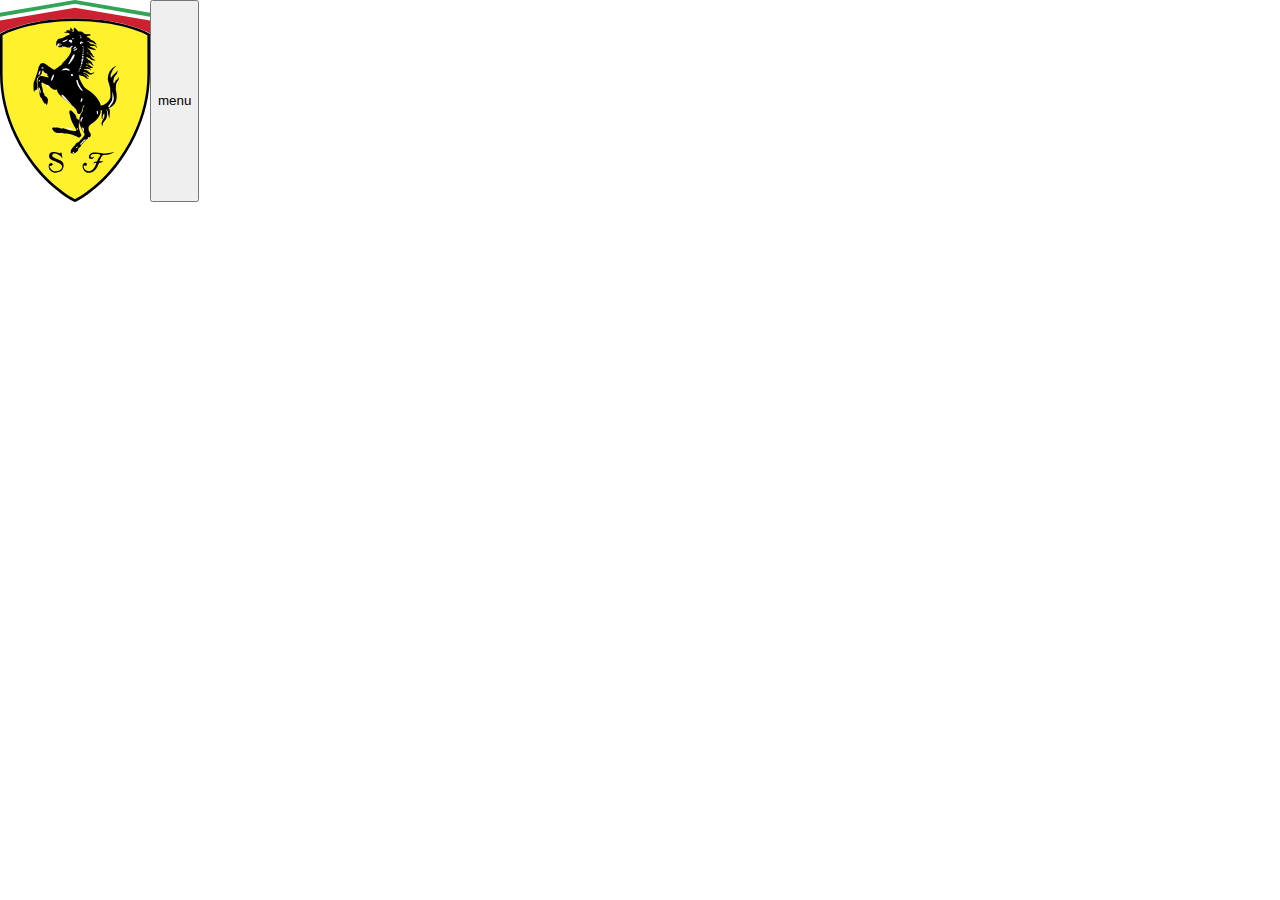
==== index.html @ 1557fa02 "CSS Inicial" ====
<!DOCTYPE html>
<html lang="pt-br">
<head>
    <meta charset="UTF-8">
    <meta name="viewport" content="width=device-width, initial-scale=1.0">
    <title>HcodeLab - Ferrari</title>
    <link rel="stylesheet" href="assets/css/style.css">
</head>
<body>
    <header class="top-site">
       <img src="assets/images/ferrari-logo.svg" di="logo"alt="logo" />

    </header>
    <section class="content-site">
       <button type="button">
            menu
       </button> 

    </section>
    <footer class="footer-site">

    </footer>    
</body>
</html>
---- assets/css/style.css ----
@import "reset.css";

.header.top-site {
    width: 100px;
    min-height: 80px;
    position: relative;
    background-color:var(--header);

}

.header.footer-site {
    background-color: #343433;
}


/* breakpoint */
@media (min-width: 576px) {

}
@media (min-width: 768px) {

}
@media (min-width: 992px) {

}
@media (min-width: 1200px) {

}
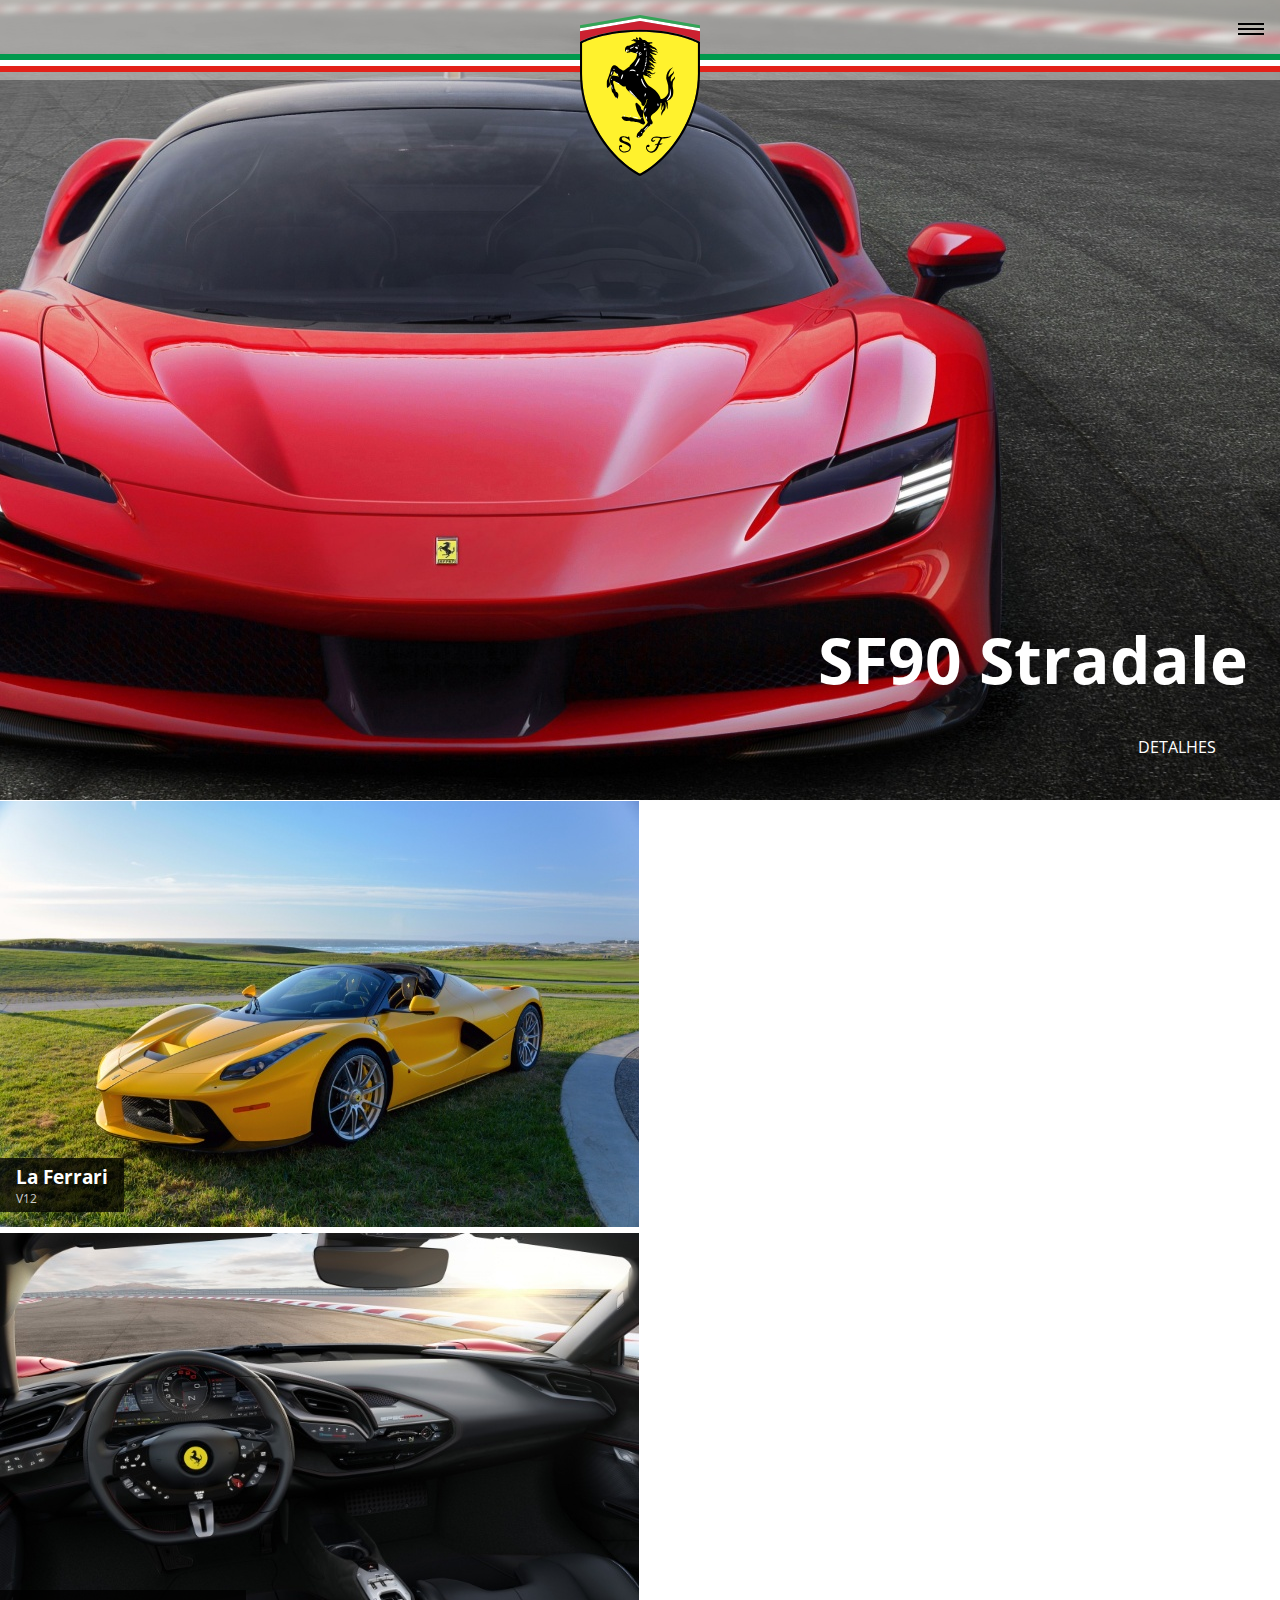
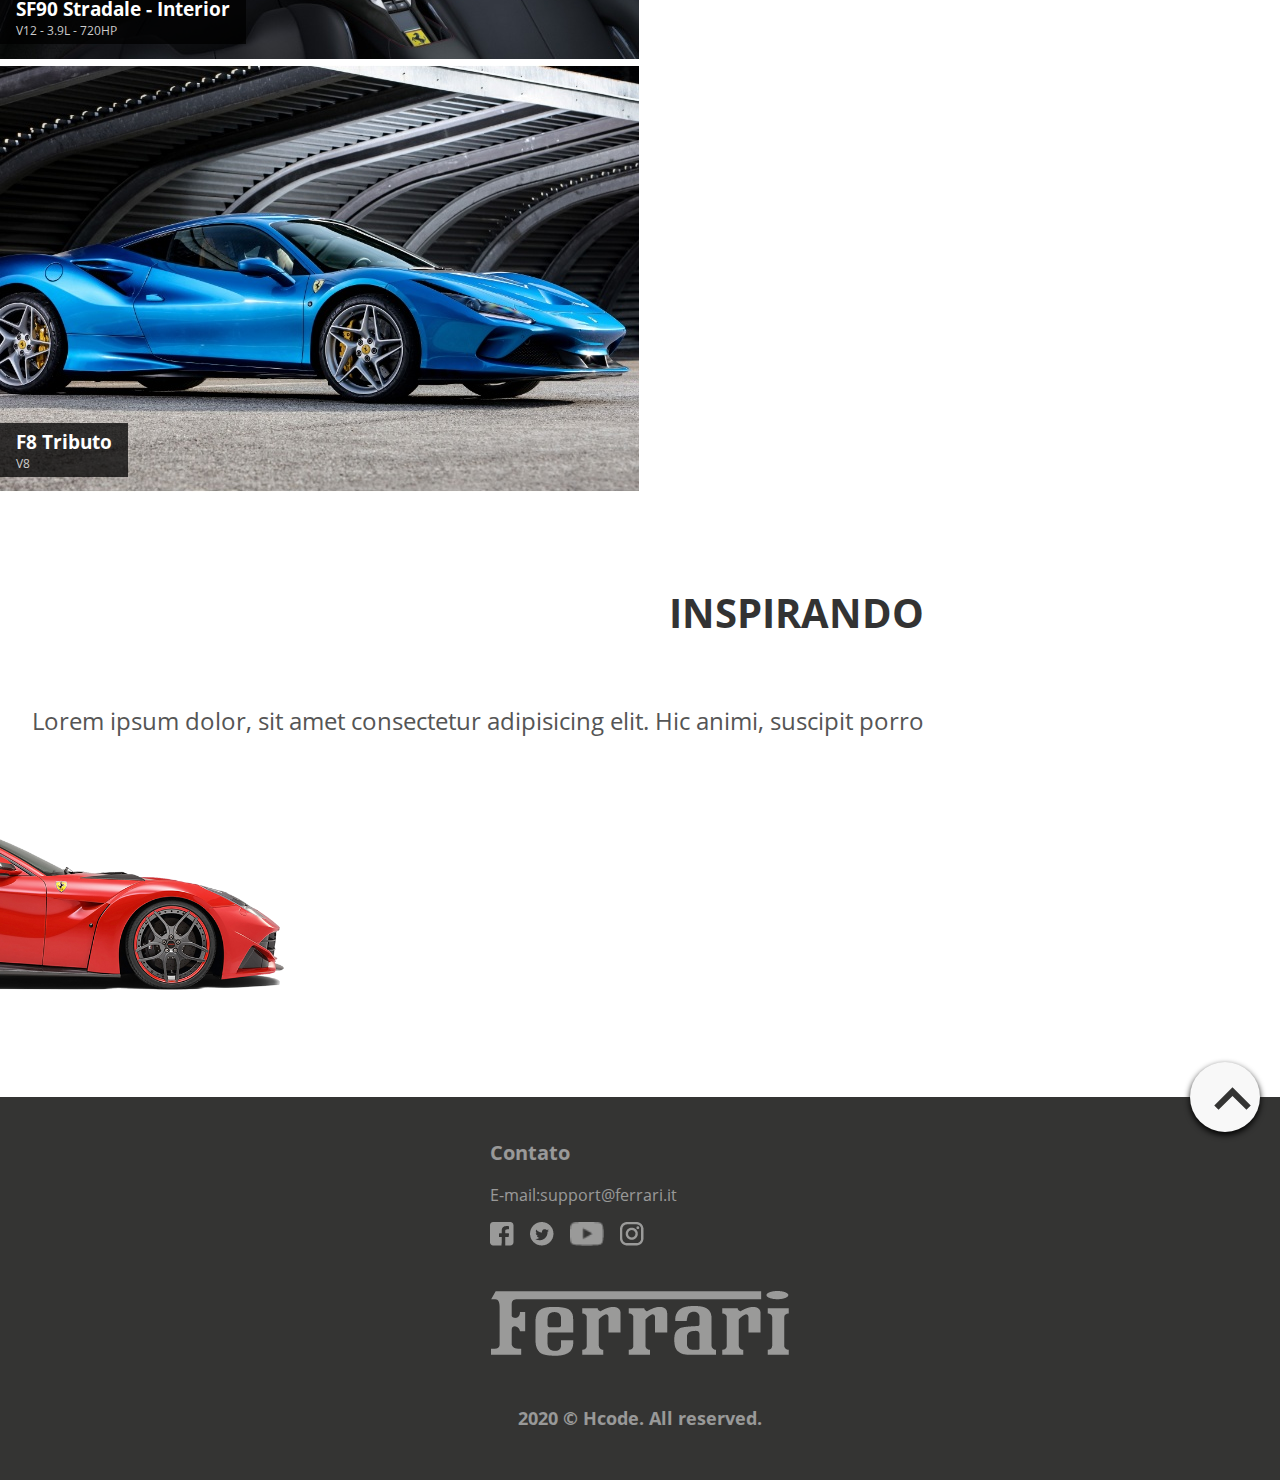
==== commit f6e29b8f: "Index do site Mobile" ====
--- a/index.html
+++ b/index.html
@@ -4,21 +4,91 @@
     <meta charset="UTF-8">
     <meta name="viewport" content="width=device-width, initial-scale=1.0">
     <title>HcodeLab - Ferrari</title>
-    <link rel="stylesheet" href="assets/css/style.css">
+    <link rel="stylesheet" href="assets/css/index.css">
 </head>
 <body>
-    <header class="top-site">
-       <img src="assets/images/ferrari-logo.svg" di="logo"alt="logo" />
+    <header id="header">
+        <img src="assets/images/ferrari-logo.svg" id="logo" alt="Logo" />
+        <button type="button">
+            <img src="assets/images/menu-black-18dp.svg" alt="menu" />
+        </button>
+        <hr />
+    </header>
+    <main id="home">
+        <header>
+            <h1>SF90 Stradale</h1>
+        <a href="#">Detalhes</a>
+        </header>
+        <section class="gallery">
 
-    </header>
-    <section class="content-site">
-       <button type="button">
-            menu
-       </button> 
+            <figure>
+                <img src="assets/images/index/laferrari.jpg" />
+                <figcaption>
+            <h2>La Ferrari</h2>
+                    <p>V12</p>
+                </figcaption>
+            </figure>
 
-    </section>
-    <footer class="footer-site">
+            <figure>
+                <img src="assets/images/index/ferrari-interior.jpg" />
+                <figcaption>
+            <h2>SF90 Stradale - Interior</h2>
+                    <p>V12 - 3.9L - 720HP</p>
+                </figcaption>
+            </figure>
 
+            <figure>
+                <img src="assets/images/index/f8-tributo.jpg" />
+                <figcaption>
+            <h2>F8 Tributo</h2>
+                    <p>V8</p>
+                </figcaption>
+            </figure>
+
+        </section>
+
+        <section class="inspiration">
+            <div class="text">
+                <h2>Inspirando</h2>
+                <p>
+Lorem ipsum dolor, sit amet consectetur adipisicing elit. Hic animi, suscipit porro 
+                </p>
+
+            </div>
+            <div class="car">
+
+            </div>
+
+        </section>
+
+    </main>
+  
+    <footer id="footer">
+        <button type="button">
+            <img src="assets/images/keyboard_arrow_up-black-18dp.svg"
+            alt="up" />
+        </button>
+
+        <ul>
+            <li class="title">
+                Contato
+            </li>
+            <li>E-mail:support@ferrari.it
+            </li>
+            <li class="social">
+<a href="https://www.facebook.com/Ferrari"><img src="assets/images/facebook.png" alt="Facebook"></a>
+<a href="https://twitter.com/Ferrari"><img src="assets/images/twitter.png" alt="Twitter"></a>
+<a href="https://www.youtube.com/user/ferrariworld"><img src="assets/images/youtube.png" alt="Youtube"></a>
+<a href="https://www.instagram.com/ferrari/"><img src="assets/images/instagram.png" alt="Instagram"></a>
+
+            </li>
+      
+        </ul>
+<img src="assets/images/ferrari-2.png" alt="Logo" class="logo" />
+
+<p>
+    2020 © Hcode. All reserved.
+</p>
     </footer>    
 </body>
 </html>--- a/assets/css/index.css
+++ b/assets/css/index.css
@@ -0,0 +1,31 @@
+@import'reset.css';
+@import 'open-sans.css';
+@import 'header.css';
+@import 'footer.css';
+@import 'home.css';
+
+main {
+    min-height: calc(100vh - 463px);
+}
+
+/* Aqui começa o Header */
+
+
+/* Aqui termina o Header */
+
+/* Aqui começa Footer */
+
+
+/* breakpoint */
+@media (min-width: 576px) {
+
+}
+@media (min-width: 768px) {
+
+}
+@media (min-width: 992px) {
+
+}
+@media (min-width: 1200px) {
+
+}
